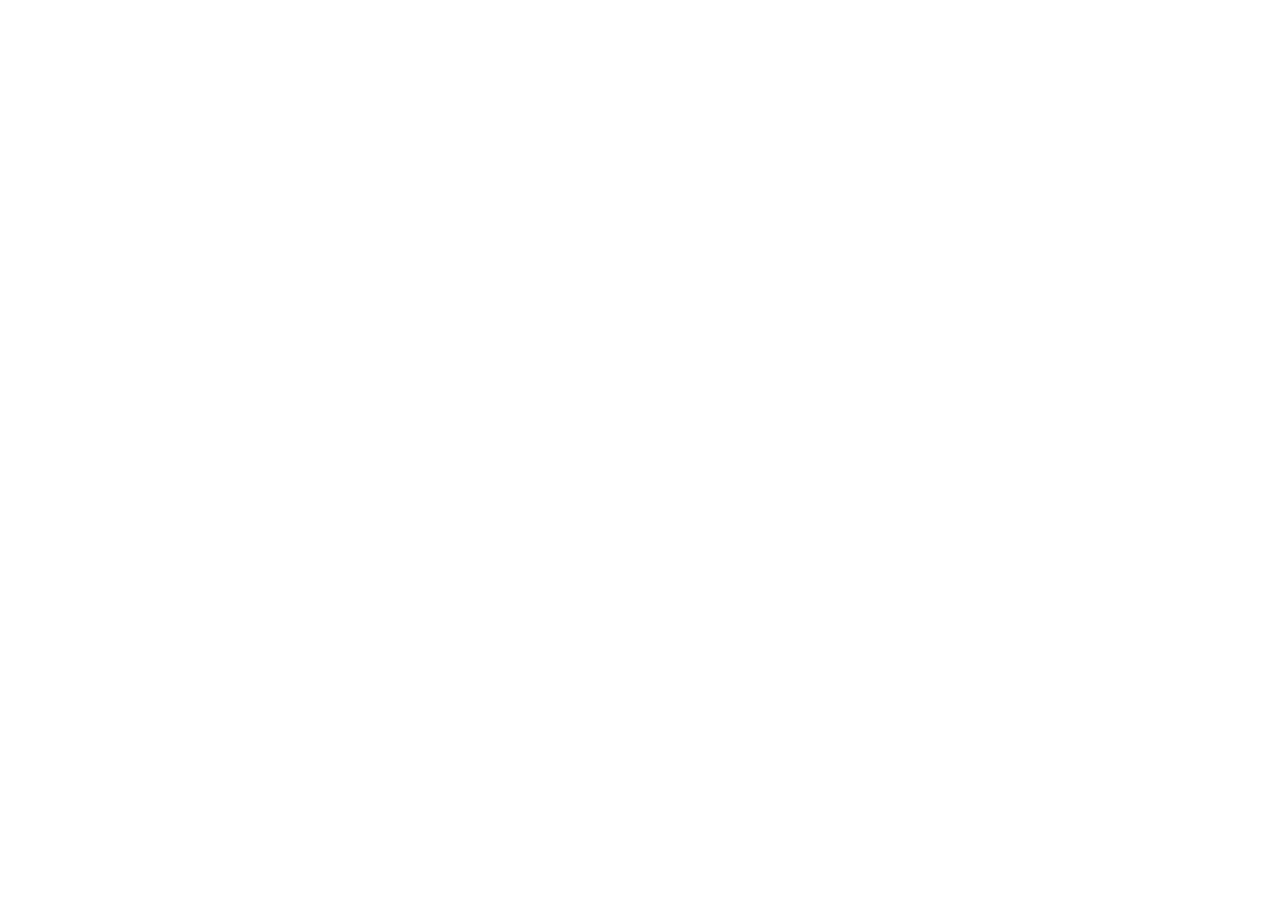
==== index.html @ 31309d0d "Atualização do projeto" ====
<!DOCTYPE html>
<html lang="en">
<head>
    <meta charset="UTF-8">
    <meta name="viewport" content="width=device-width, initial-scale=1.0">
    <title>N1quez Official Instagram</title>
</head>
<body>
    <header>
        
    </header>
    
</body>
</html>
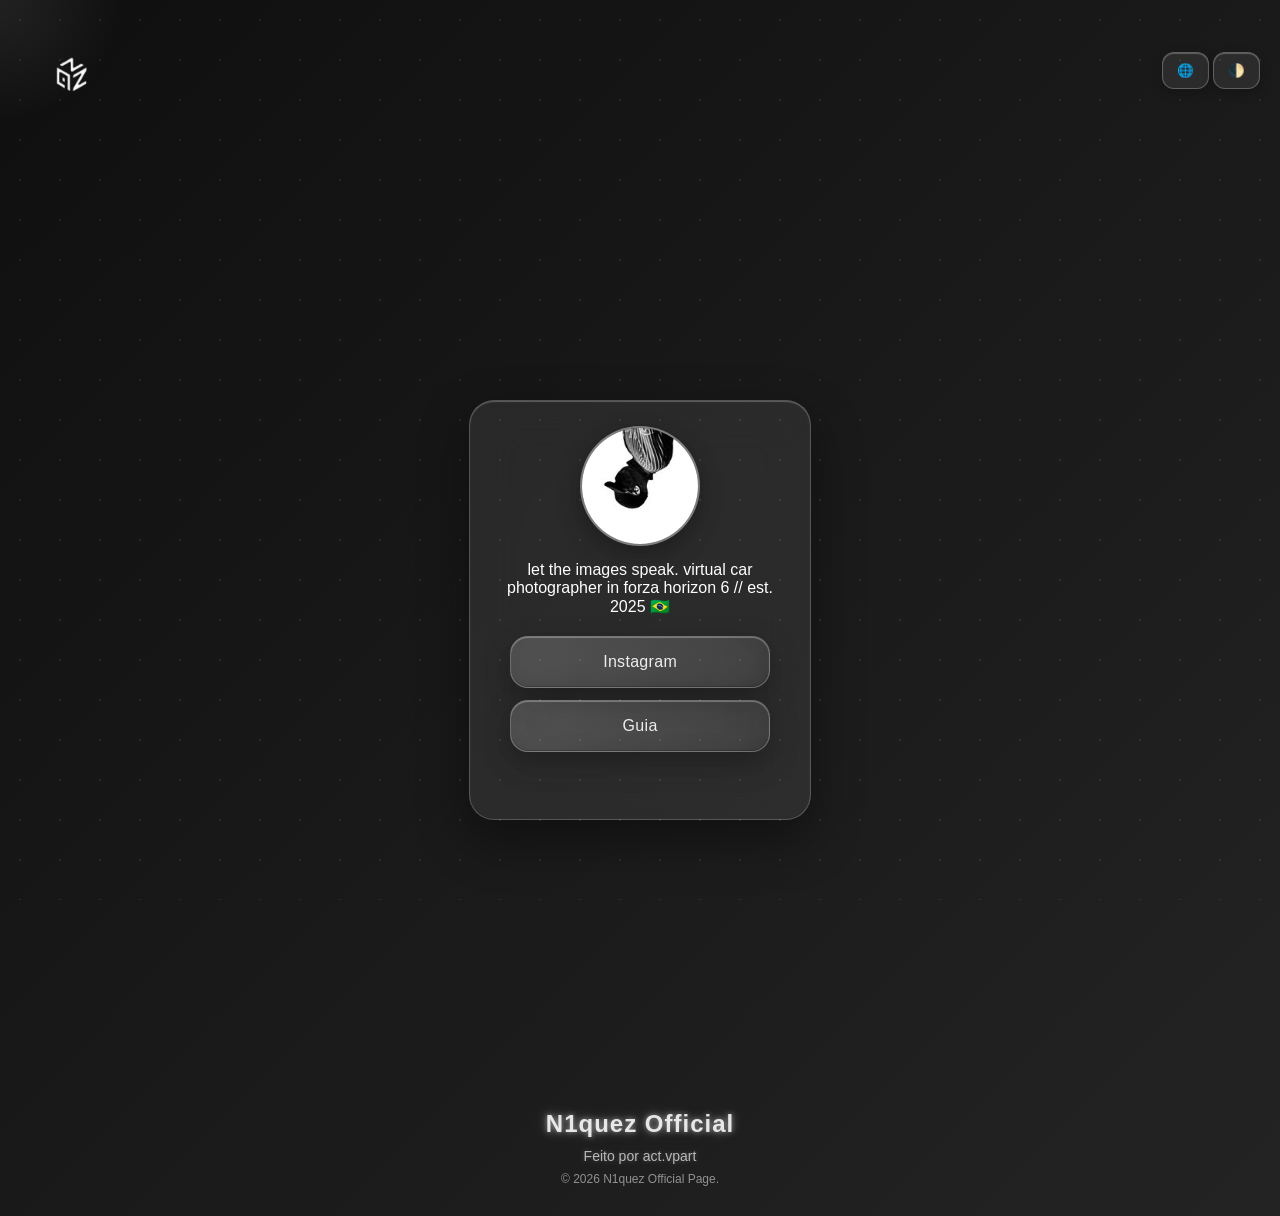
==== commit f72aa171: "Atualização do projeto" ====
--- a/index.html
+++ b/index.html
@@ -1,14 +1,64 @@
 <!DOCTYPE html>
-<html lang="en">
+<html lang="pt-BR">
 <head>
-    <meta charset="UTF-8">
-    <meta name="viewport" content="width=device-width, initial-scale=1.0">
-    <title>N1quez Official Instagram</title>
+  <meta charset="UTF-8">
+  <title>N1quez Official</title>
+  <link rel="stylesheet" href="/assets/style/style.css">
 </head>
 <body>
-    <header>
-        
-    </header>
+
+<header class="header">
+  <!-- logos -->
+  <img src="/assets/images/Picsart_26-07-23_09-18-29-622.png" class="logo logo-light">
+  <img src="/assets/images/Picsart_26-07-23_09-17-51-563.png" class="logo logo-dark">
+
+  <div class="controls">
+    <button onclick="toggleLang()">🌐</button>
+    <button onclick="toggleTheme()">🌓</button>
+  </div>
+</header>
+
+<main class="main">
+  <div class="container">
+      <div class="card">
+        <div class="avatar">
+          <img src="/assets/images/734358302_17895535353508205_2283769757320455007_n.jpg" alt="profile">
+        </div>
     
+        <p id="bio"
+          data-pt="deixe as imagens falarem. fotógrafo virtual de carros no forza horizon 6 // desde 2025 🇧🇷"
+          data-en="let the images speak. virtual car photographer in forza horizon 6 // est. 2025 🇧🇷">
+          let the images speak. virtual car photographer in forza horizon 6 // est. 2025 🇧🇷
+        </p>
+    
+        <div class="buttons">
+            <a href="https://instagram.com/nqz.vp"
+                class="btn"
+                data-pt="Instagram"
+                data-en="Instagram">
+                Instagram
+            </a>
+    
+            <a href="/guide.html"
+              class="btn"
+              data-pt="Guia"
+              data-en="My Guide">
+              Guia
+            </a>
+        </div>
+      </div>
+  </div>
+</main>
+
+<footer>
+    <h2>N1quez Official</h2>
+    <p class="credit" data-pt="Feito por act.vpart" data-en="Made by act.vpart">
+      Feito por act.vpart
+    </p>
+    <p class="copyright">&copy; 2026 N1quez Official Page.</p>
+</footer>
+
+<script src="script.js"></script>
+<div class="particles"></div>
 </body>
 </html>
--- a/assets/style/style.css
+++ b/assets/style/style.css
@@ -0,0 +1,399 @@
+/* RESET básico */
+* {
+  margin: 0;
+  padding: 0;
+  box-sizing: border-box;
+}
+
+* {
+  transition: 
+    background 0.5s ease,
+    color 0.5s ease,
+    box-shadow 0.5s ease,
+    backdrop-filter 0.5s ease;
+}
+
+/* =========================
+   🌗 TEMAS (BASE)
+========================= */
+body {
+  margin: 0;
+  font-family: Arial, sans-serif;
+  color: #fff;
+
+  background: linear-gradient(135deg, #0f0f0f, #2a2a2a, #1a1a1a);
+  background-size: 300% 300%;
+
+  animation: gradientMove 8s ease infinite;
+  transition: color 0.6s ease;
+}
+
+body.light {
+  color: #111;
+  background: linear-gradient(135deg, #888888, #b9b9b9, #e2e1e1);
+  background-size: 300% 300%;
+  animation: gradientMoveLight 8s ease infinite;
+}
+
+/* movimento contínuo */
+@keyframes gradientMove {
+  0% { background-position: 0% 50%; }
+  50% { background-position: 100% 50%; }
+  100% { background-position: 0% 50%; }
+}
+
+@keyframes gradientMoveLight {
+  0% { background-position: 100% 50%; }
+  50% { background-position: 0% 50%; }
+  100% { background-position: 100% 50%; }
+}
+
+/* =========================
+   📌 HEADER
+========================= */
+.header {
+  display: flex;
+  justify-content: space-between;
+  align-items: center;
+  padding: 20px;
+}
+
+/* logos */
+.logo {
+  width: 100px;
+}
+
+.logo-dark {
+  display: none;
+}
+
+body.light .logo-dark {
+  display: block;
+}
+
+body.light .logo-light {
+  display: none;
+}
+
+/* =========================
+   📦 MAIN
+========================= */
+.main {
+  display: flex;
+  justify-content: center;
+  align-items: flex-start; /* 👈 NÃO centraliza vertical */
+  min-height: 100vh;
+  padding-top: 40px;
+}
+
+.container {
+  text-align: center;
+}
+
+/* =========================
+   🧊 BOTÕES (GLASS)
+========================= */
+.buttons {
+  margin-top: 20px;
+}
+
+.btn {
+  display: block;
+  width: 260px;
+  margin: 12px auto;
+  padding: 16px;
+  border-radius: 18px;
+
+  text-decoration: none;
+  font-weight: 500;
+  letter-spacing: 0.3px;
+
+  color: rgba(255,255,255,0.9);
+
+  background: linear-gradient(
+    135deg,
+    rgba(255,255,255,0.15),
+    rgba(255,255,255,0.05)
+  );
+
+  backdrop-filter: blur(25px) saturate(180%);
+  -webkit-backdrop-filter: blur(25px) saturate(180%);
+
+  border: 1px solid rgba(255,255,255,0.25);
+
+  box-shadow:
+    inset 0 1px 1px rgba(255,255,255,0.3),
+    inset 0 -1px 1px rgba(0,0,0,0.2),
+    0 10px 30px rgba(0,0,0,0.3);
+
+  transition: all 0.25s ease;
+}
+/* =========================
+   🎛️ CONTROLES
+========================= */
+
+.controls button {
+  padding: 10px 14px;
+  border-radius: 12px;
+  border: none;
+  cursor: pointer;
+  color: inherit;
+
+  background: rgba(255,255,255,0.08);
+  backdrop-filter: blur(15px) saturate(180%);
+  -webkit-backdrop-filter: blur(15px) saturate(180%);
+
+  border: 1px solid rgba(255,255,255,0.25);
+
+  box-shadow:
+    inset 0 1px 1px rgba(255,255,255,0.25),
+    0 4px 12px rgba(0,0,0,0.2);
+
+  transition: 0.2s;
+}
+
+.controls button:hover {
+  transform: scale(1.1);
+}
+
+body {
+  animation: fadeIn 0.6s ease;
+}
+
+@keyframes fadeIn {
+  from {
+    opacity: 0.85;
+    transform: scale(0.99);
+  }
+  to {
+    opacity: 1;
+    transform: scale(1);
+  }
+}
+
+.avatar {
+  width: 120px;
+  height: 120px;
+  margin: 0 auto 15px;
+  border-radius: 50%;
+
+  /* GLASS LEVE NO FUNDO */
+  background: rgba(255,255,255,0.08);
+  backdrop-filter: blur(10px);
+
+  /* centraliza a imagem */
+  display: flex;
+  align-items: center;
+  justify-content: center;
+
+  /* sombra suave */
+  box-shadow: 0 8px 25px rgba(0,0,0,0.3);
+
+  /* borda estilo iPhone */
+  border: 2px solid rgba(255,255,255,0.3);
+}
+
+.avatar img {
+  width: 100%;
+  height: 100%;
+  border-radius: 50%;
+  object-fit: cover; /* evita deformar a imagem */
+}
+
+.avatar {
+  animation: float 4s ease-in-out infinite;
+}
+
+@keyframes float {
+  0% { transform: translateY(0px); }
+  50% { transform: translateY(-6px); }
+  100% { transform: translateY(0px); }
+}
+
+.avatar:hover {
+  transform: scale(1.05);
+}
+
+body.light .btn {
+  color: rgba(0,0,0,0.85);
+
+  background: linear-gradient(
+    135deg,
+    rgba(255,255,255,0.6),
+    rgba(255,255,255,0.3)
+  );
+
+  border: 1px solid rgba(0,0,0,0.1);
+}
+
+.btn:hover {
+  transform: scale(1.07);
+  backdrop-filter: blur(35px) saturate(200%);
+  box-shadow:
+    0 15px 40px rgba(0,0,0,0.4),
+    inset 0 1px 2px rgba(255,255,255,0.4);
+}
+
+.btn:active {
+  transform: scale(0.96);
+}
+
+body.transitioning {
+  filter: brightness(1.1) blur(2px);
+}
+
+.particles {
+  position: fixed;
+  top: 0;
+  left: 0;
+  width: 100%;
+  height: 100%;
+  pointer-events: none;
+  background-image: radial-gradient(rgba(255,255,255,0.15) 1px, transparent 1px);
+  background-size: 40px 40px;
+  animation: particlesMove 20s linear infinite;
+}
+
+@keyframes particlesMove {
+  from { transform: translateY(0); }
+  to { transform: translateY(-40px); }
+}
+
+body.light .particles {
+  background-image: radial-gradient(rgba(0,0,0,0.25) 1.2px, transparent 1.2px);
+}
+
+body::after {
+  content: "";
+  position: fixed;
+  width: 300px;
+  height: 300px;
+  background: radial-gradient(circle, rgba(255,255,255,0.08), transparent 60%);
+  pointer-events: none;
+  transform: translate(-50%, -50%);
+  transition: 0.1s;
+}
+
+body:hover::after {
+  opacity: 1;
+}
+
+.particles {
+  opacity: 0.6;
+}
+
+body.light .particles {
+  opacity: 0.4;
+}
+
+.particles {
+  filter: drop-shadow(0 0 2px rgba(255,255,255,0.3));
+}
+
+body.light .particles {
+  filter: drop-shadow(0 0 2px rgba(0,0,0,0.2));
+}
+
+.card {
+  width: 90%;
+  max-width: 380px;
+
+  /* altura longa mas sem grudar nas bordas */
+  min-height: 420px;
+  max-height: 75vh;
+
+  margin: 60px auto;
+
+  padding: 25px;
+  border-radius: 25px;
+
+  /* efeito vidro */
+  background: rgba(255, 255, 255, 0.08);
+  backdrop-filter: blur(25px) saturate(180%);
+  -webkit-backdrop-filter: blur(25px) saturate(180%);
+
+  border: 1px solid rgba(255,255,255,0.2);
+
+  box-shadow:
+    0 20px 50px rgba(0,0,0,0.4),
+    inset 0 1px 1px rgba(255,255,255,0.25);
+
+  text-align: center;
+}
+
+/* tema claro */
+body.light .card {
+  background: rgba(255,255,255,0.5);
+  border: 1px solid rgba(0,0,0,0.1);
+}
+
+/* leve animação */
+.card:hover {
+  transform: translateY(-5px) scale(1.01);
+  transition: 0.3s;
+}
+
+footer {
+  text-align: center;
+  padding: 30px 20px;
+  margin-top: 40px;
+
+  color: rgba(255,255,255,0.85);
+}
+
+/* título com glow */
+footer h2 {
+  font-weight: 600;
+  letter-spacing: 1px;
+
+  text-shadow:
+    0 0 5px rgba(255,255,255,0.4),
+    0 0 10px rgba(255,255,255,0.3),
+    0 0 20px rgba(255,255,255,0.2);
+}
+
+/* crédito estiloso */
+footer .credit {
+  margin-top: 10px;
+  font-size: 14px;
+  opacity: 0.8;
+
+  text-shadow:
+    0 0 5px rgba(255,255,255,0.3);
+}
+
+/* copyright suave */
+footer .copyright {
+  margin-top: 8px;
+  font-size: 12px;
+  opacity: 0.6;
+}
+
+footer:hover h2 {
+  text-shadow:
+    0 0 10px rgba(255,255,255,0.6),
+    0 0 20px rgba(255,255,255,0.5),
+    0 0 40px rgba(255,255,255,0.3);
+}
+
+html, body {
+  height: 100%;
+  margin: 0;
+}
+
+body {
+  display: flex;
+  flex-direction: column;
+}
+
+.main {
+  flex: 1; /* ocupa o espaço disponível */
+  display: flex;
+  align-items: center;
+  justify-content: center;
+}
+
+/* opcional: diminui espaços exagerados */
+.container {
+  padding: 10px 20px;
+}
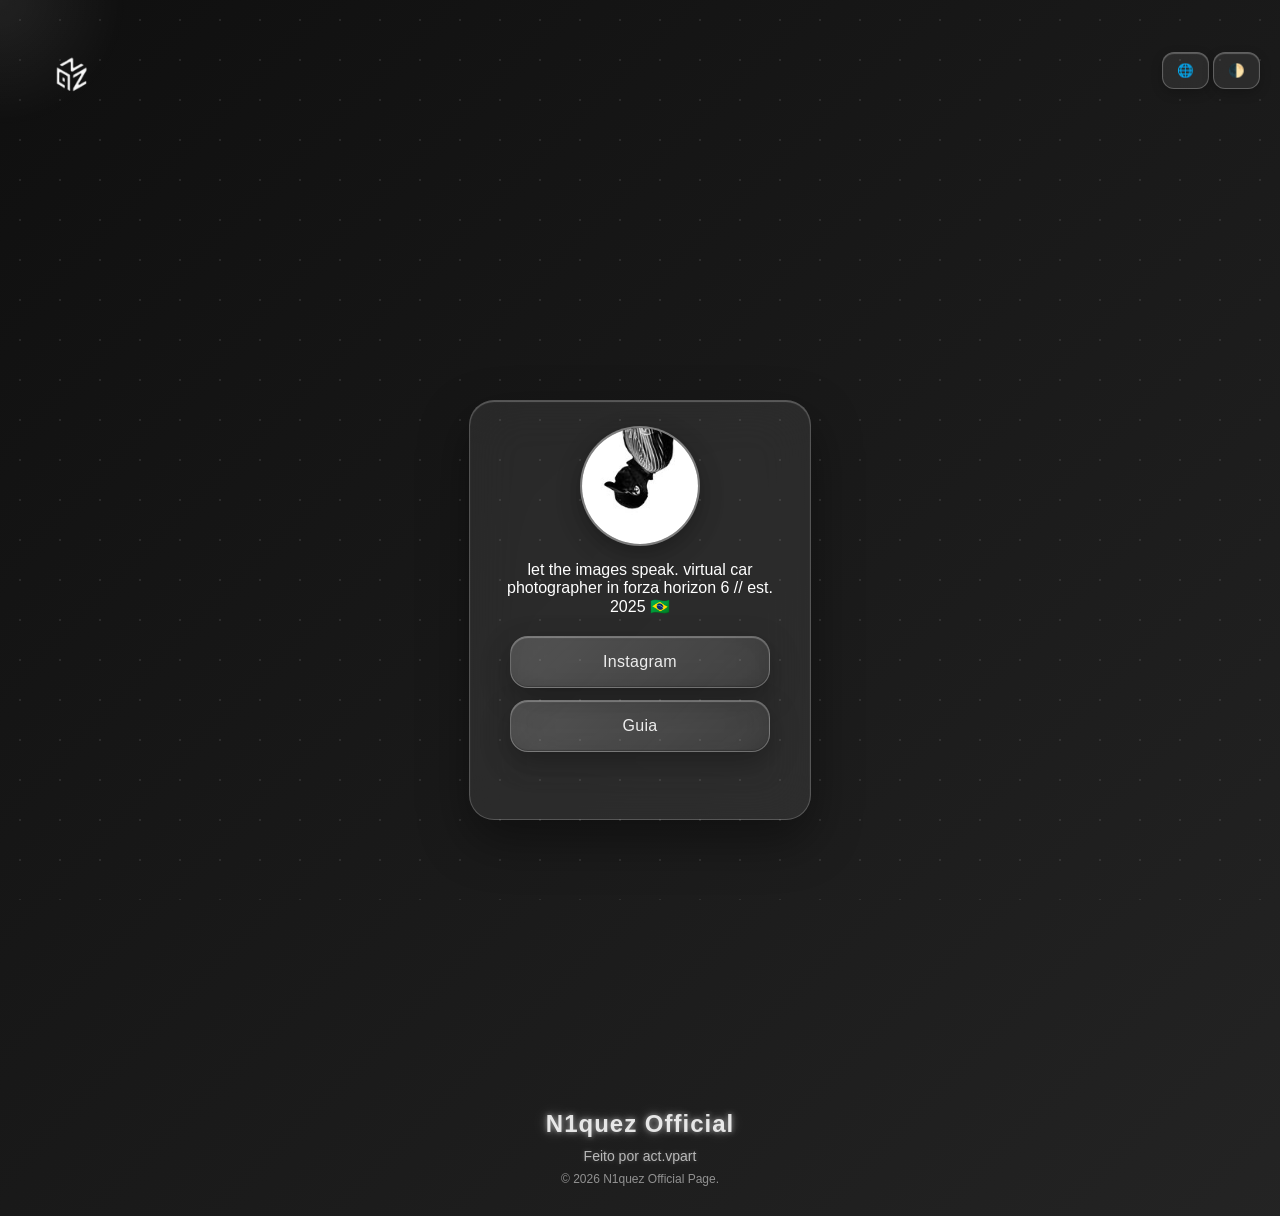
==== commit b0430bde: "Atualização do projeto" ====
--- a/index.html
+++ b/index.html
@@ -3,14 +3,14 @@
 <head>
   <meta charset="UTF-8">
   <title>N1quez Official</title>
-  <link rel="stylesheet" href="/assets/style/style.css">
+  <link rel="stylesheet" href="assets/style/style.css?v=2">
 </head>
 <body>
 
 <header class="header">
   <!-- logos -->
-  <img src="/assets/images/Picsart_26-07-23_09-18-29-622.png" class="logo logo-light">
-  <img src="/assets/images/Picsart_26-07-23_09-17-51-563.png" class="logo logo-dark">
+  <img src="./assets/images/Picsart_26-07-23_09-18-29-622.png" class="logo logo-light">
+  <img src="./assets/images/Picsart_26-07-23_09-17-51-563.png" class="logo logo-dark">
 
   <div class="controls">
     <button onclick="toggleLang()">🌐</button>
@@ -22,7 +22,7 @@
   <div class="container">
       <div class="card">
         <div class="avatar">
-          <img src="/assets/images/734358302_17895535353508205_2283769757320455007_n.jpg" alt="profile">
+          <img src="./assets/images/734358302_17895535353508205_2283769757320455007_n.jpg" alt="profile">
         </div>
     
         <p id="bio"
@@ -39,7 +39,7 @@
                 Instagram
             </a>
     
-            <a href="/guide.html"
+            <a href="./guide.html"
               class="btn"
               data-pt="Guia"
               data-en="My Guide">
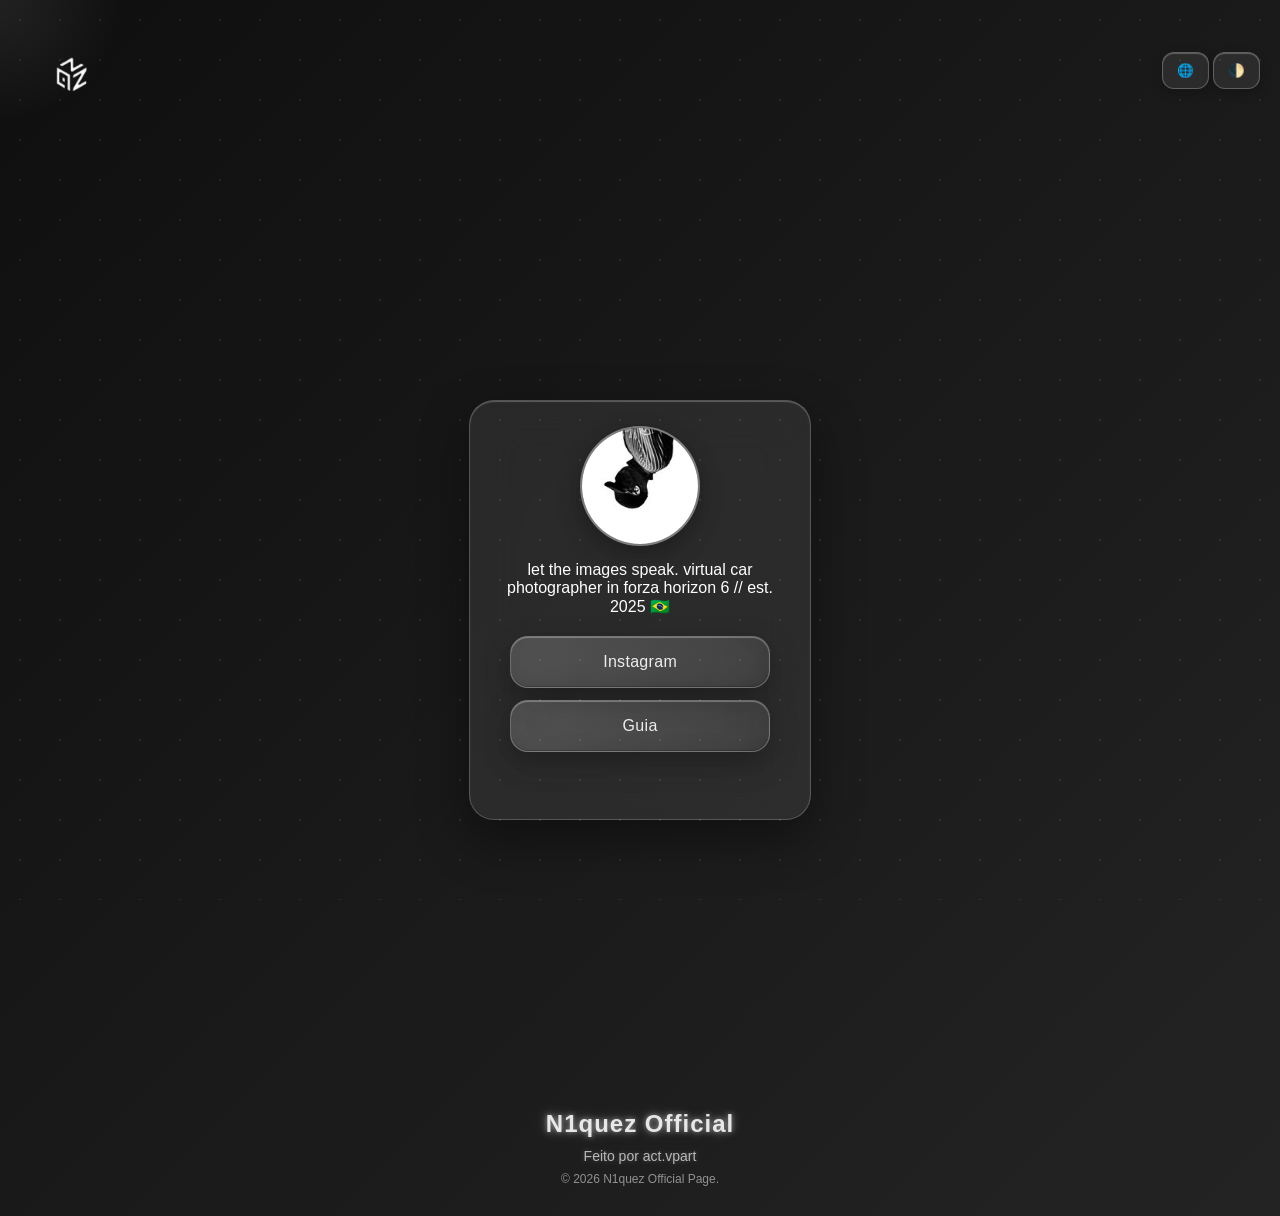
==== commit ce1afe5d: "Atualização do projeto" ====
--- a/index.html
+++ b/index.html
@@ -2,6 +2,8 @@
 <html lang="pt-BR">
 <head>
   <meta charset="UTF-8">
+  <meta name="viewport" content="width=device-width, initial-scale=1.0">
+
   <title>N1quez Official</title>
   <link rel="stylesheet" href="assets/style/style.css?v=2">
 </head>
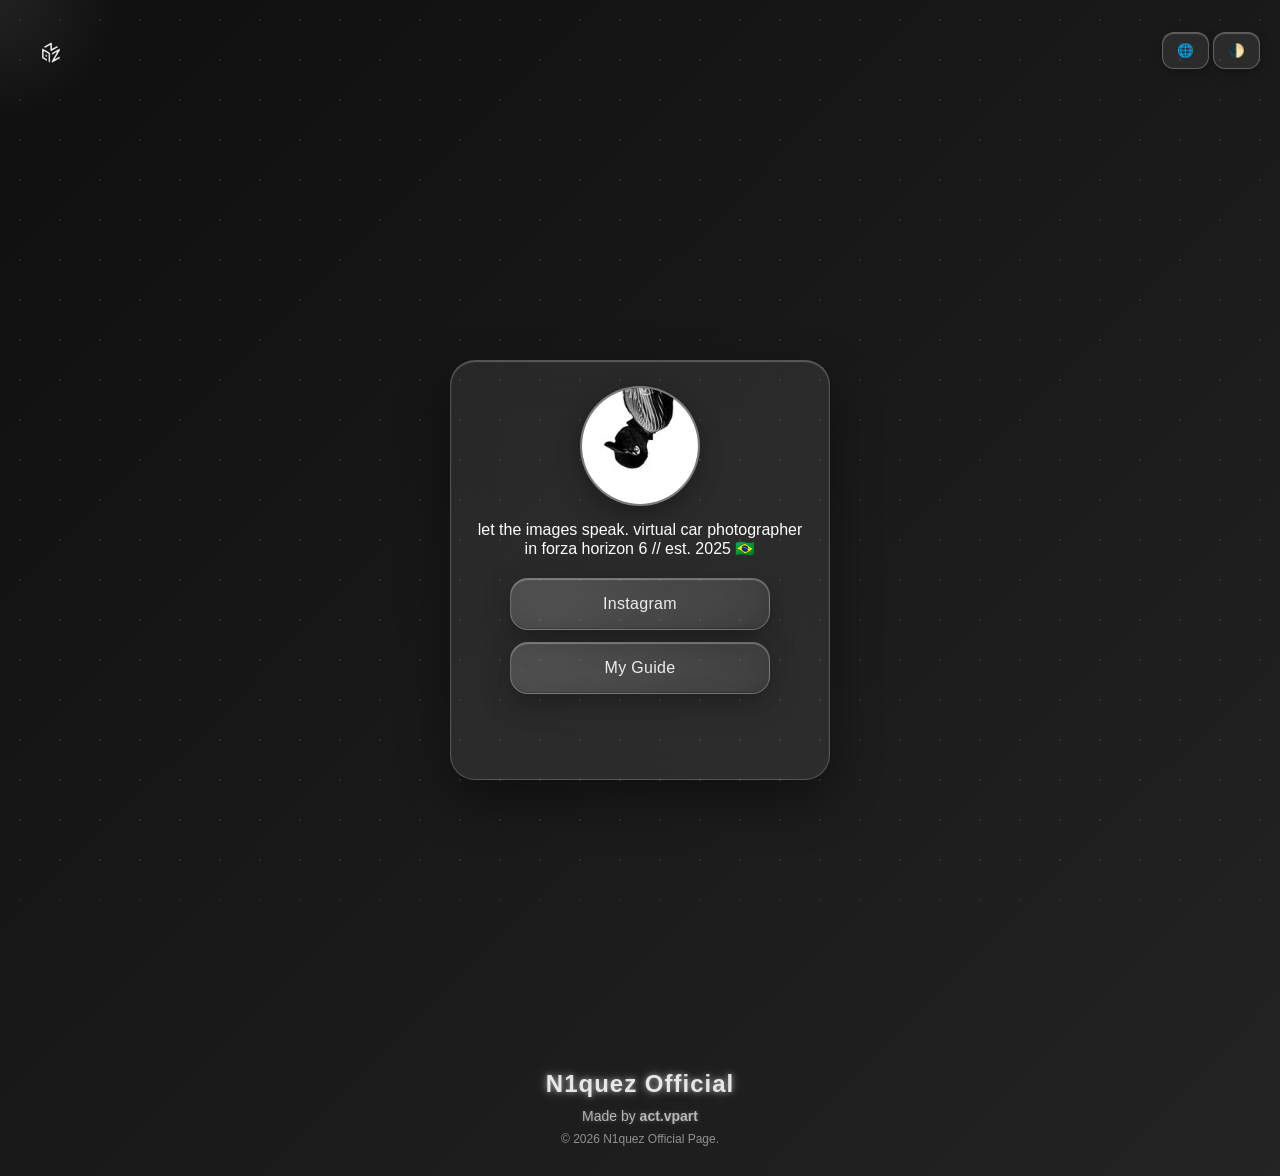
==== commit 5d2156f0: "Atualização do projeto" ====
--- a/index.html
+++ b/index.html
@@ -1,5 +1,5 @@
 <!DOCTYPE html>
-<html lang="pt-BR">
+<html lang="data-en">
 <head>
   <meta charset="UTF-8">
   <meta name="viewport" content="width=device-width, initial-scale=1.0">
@@ -45,7 +45,7 @@
               class="btn"
               data-pt="Guia"
               data-en="My Guide">
-              Guia
+              My Guide
             </a>
         </div>
       </div>
@@ -54,8 +54,20 @@
 
 <footer>
     <h2>N1quez Official</h2>
-    <p class="credit" data-pt="Feito por act.vpart" data-en="Made by act.vpart">
-      Feito por act.vpart
+    <p class="credit">
+      <span
+        data-pt="Feito por "
+        data-en="Made by ">
+        Made by
+      </span>
+
+  <a href="https://instagram.com/act.vpart"
+     target="_blank"
+     rel="noopener noreferrer"
+     class="credit-link">
+    act.vpart
+  </a>
+</p>
     </p>
     <p class="copyright">&copy; 2026 N1quez Official Page.</p>
 </footer>
--- a/assets/style/style.css
+++ b/assets/style/style.css
@@ -60,7 +60,8 @@
 
 /* logos */
 .logo {
-  width: 100px;
+    width: 60px;
+    max-width: 100%;
 }
 
 .logo-dark {
@@ -99,7 +100,8 @@
 
 .btn {
   display: block;
-  width: 260px;
+  width: 100%;
+  max-width: 260px;
   margin: 12px auto;
   padding: 16px;
   border-radius: 18px;
@@ -295,7 +297,7 @@
 }
 
 .card {
-  width: 90%;
+  width: min(90vw, 380px);
   max-width: 380px;
 
   /* altura longa mas sem grudar nas bordas */
@@ -397,3 +399,25 @@
 .container {
   padding: 10px 20px;
 }
+
+.credit-link {
+  color: inherit;
+  text-decoration: none;
+  font-weight: 600;
+  transition: all .3s ease;
+}
+
+.credit-link:hover {
+  color: #fff;
+  text-shadow:
+    0 0 6px rgba(255,255,255,.7),
+    0 0 12px rgba(255,255,255,.6),
+    0 0 24px rgba(255,255,255,.5);
+}
+
+body.light .credit-link:hover {
+  color: #111;
+  text-shadow:
+    0 0 6px rgba(0,0,0,.35),
+    0 0 12px rgba(0,0,0,.25);
+}
